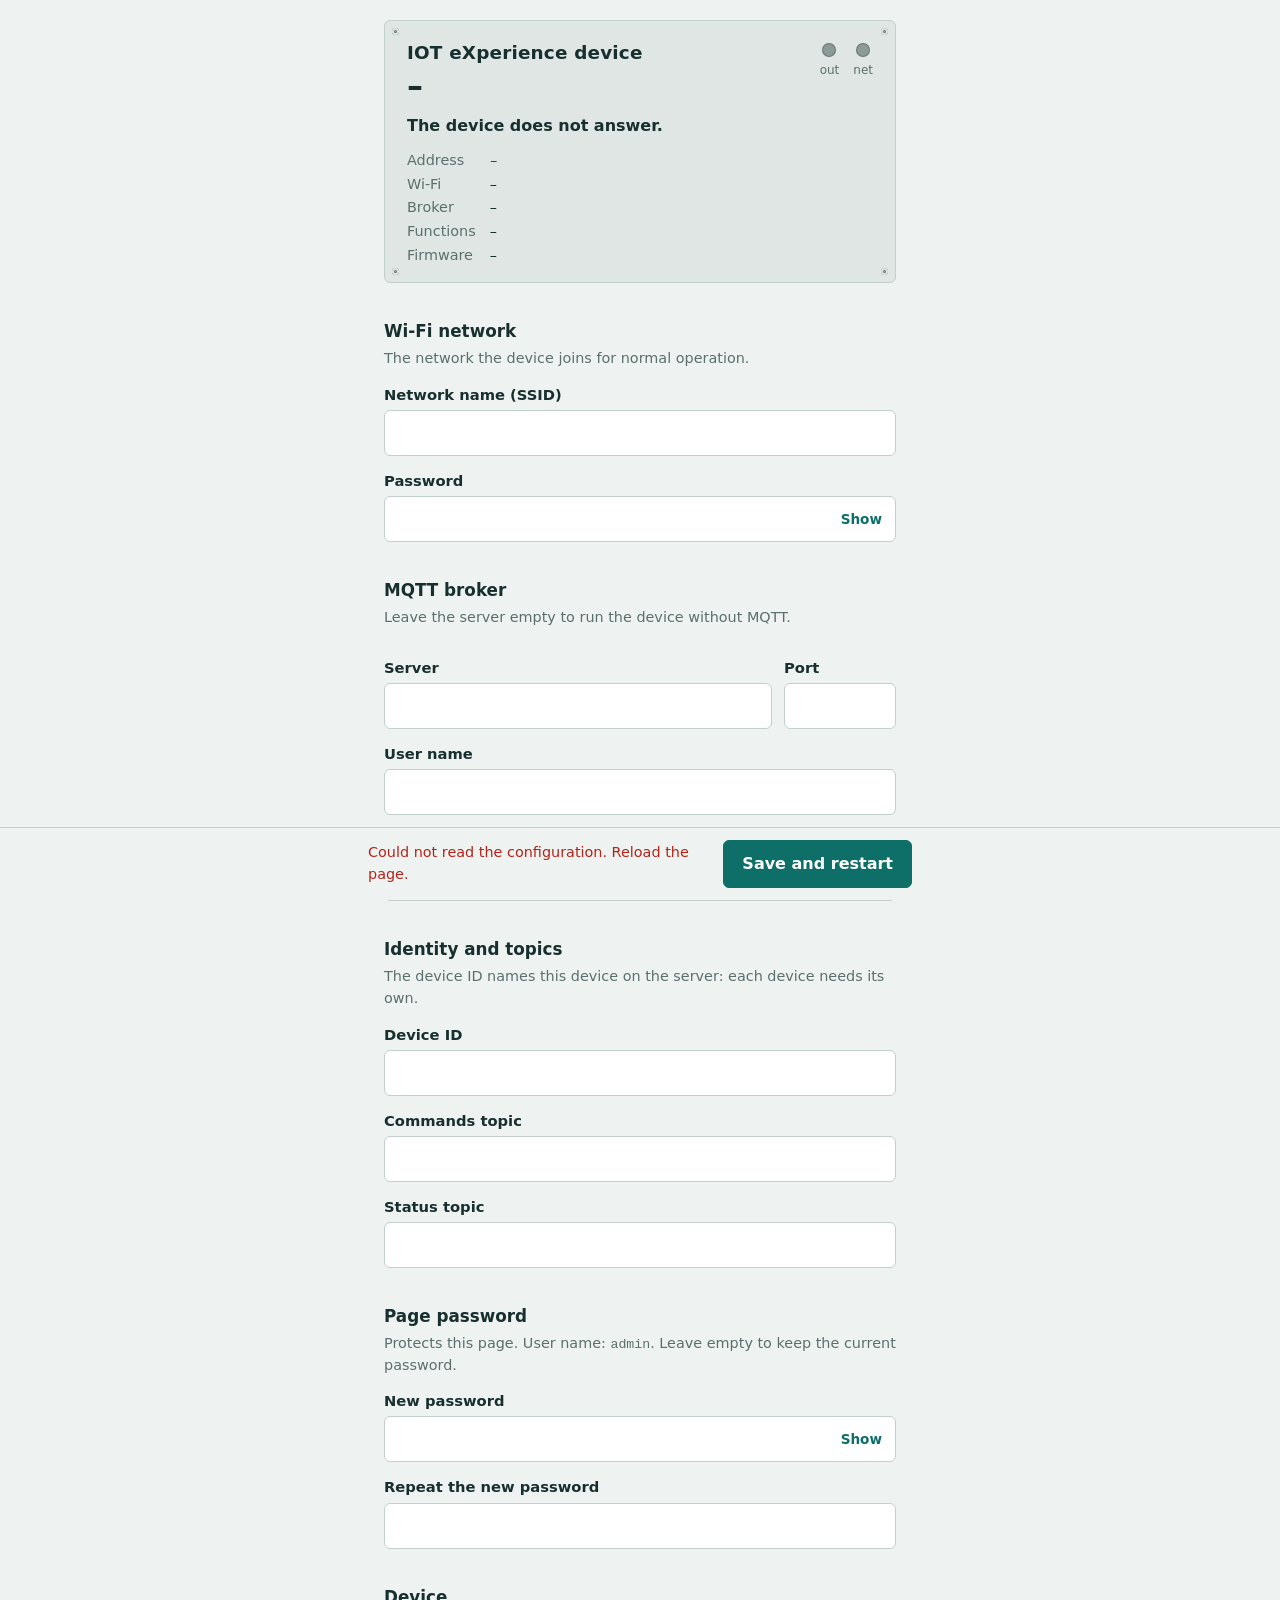
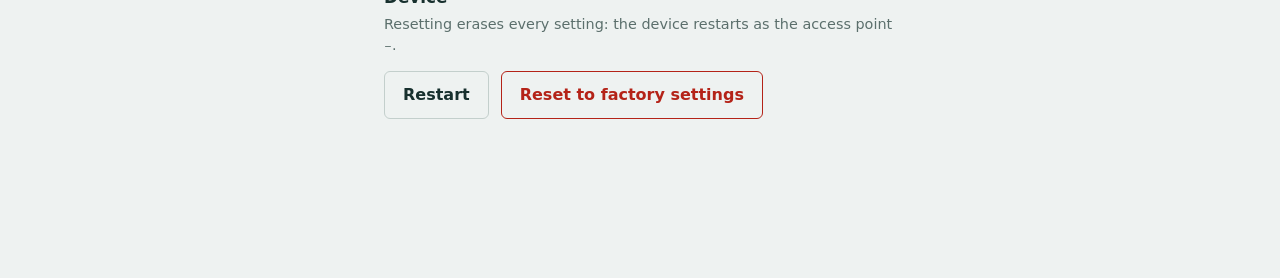
==== web/index.html @ fc5b9128 "JSON API and new configuration page embedded in the firmware; build options documented" ====
<!DOCTYPE html>
<html lang="en">
<head>
<meta charset="utf-8">
<meta name="viewport" content="width=device-width, initial-scale=1">
<title>IOT eXperience device</title>
<style>
:root {
  --paper: #eef2f1;
  --plate: #dfe6e4;
  --ink: #17302e;
  --muted: #5b6f6c;
  --line: #c3cfcc;
  --field: #ffffff;
  --accent: #0e6e68;
  --accent-ink: #ffffff;
  --danger: #b42318;
  --ok: #1f7a4a;
  --led-red: #ff4d4d;
  --led-green: #3ddc84;
  --led-off: #8c9a98;
  color-scheme: light;
}
@media (prefers-color-scheme: dark) {
  :root {
    --paper: #132322;
    --plate: #1c3130;
    --ink: #e3ecea;
    --muted: #9fb3b0;
    --line: #34504d;
    --field: #0f1c1b;
    --accent: #3fb3a9;
    --accent-ink: #062321;
    --danger: #ff7a6b;
    --ok: #5fd39a;
    --led-off: #4a5f5d;
    color-scheme: dark;
  }
}
* { box-sizing: border-box; }
html { -webkit-text-size-adjust: 100%; }
body {
  margin: 0;
  background: var(--paper);
  color: var(--ink);
  font: 16px/1.5 system-ui, -apple-system, "Segoe UI", Roboto, sans-serif;
}
main { max-width: 34rem; margin: 0 auto; padding: 20px 16px 120px; }
h1 { font-size: 1.15rem; margin: 0; letter-spacing: .01em; }
h2 { font-size: 1.05rem; margin: 36px 0 4px; }
p.hint { margin: 0 0 14px; color: var(--muted); font-size: .9rem; }
.mono { font-family: ui-monospace, "SF Mono", Menlo, Consolas, monospace; font-size: .92em; }

/* Device nameplate: the identity of the device, with the two LEDs of the board */
.plate {
  position: relative;
  background: var(--plate);
  border: 1px solid var(--line);
  border-radius: 6px;
  padding: 18px 22px 16px;
}
.plate::before, .plate::after, .plate .screws::before, .plate .screws::after {
  content: ""; position: absolute; width: 7px; height: 7px; border-radius: 50%;
  background: var(--line); box-shadow: inset 0 0 0 2px var(--plate), inset 0 0 0 3px var(--muted);
}
.plate::before { top: 7px; left: 7px; }
.plate::after { top: 7px; right: 7px; }
.plate .screws::before { bottom: 7px; left: 7px; }
.plate .screws::after { bottom: 7px; right: 7px; }
.plate-head { display: flex; justify-content: space-between; align-items: flex-start; gap: 12px; }
.uid { font-size: 2rem; font-weight: 700; line-height: 1.1; margin-top: 2px; word-break: break-all; }
.leds { display: flex; gap: 14px; padding-top: 4px; }
.led { display: flex; flex-direction: column; align-items: center; gap: 4px; font-size: .75rem; color: var(--muted); }
.led i {
  width: 14px; height: 14px; border-radius: 50%; display: block;
  background: var(--led-off); border: 1px solid rgba(0,0,0,.25);
}
.led.red.on i { background: var(--led-red); box-shadow: 0 0 8px 2px var(--led-red); }
.led.green.on i { background: var(--led-green); box-shadow: 0 0 8px 2px var(--led-green); }
.led.green.slow i { animation: blink 1s steps(1) infinite; }
.led.green.fast i { animation: blink .25s steps(1) infinite; }
@keyframes blink { 50% { background: var(--led-off); box-shadow: none; } }
.state { margin: 10px 0 12px; font-weight: 600; }
dl { display: grid; grid-template-columns: auto 1fr; gap: 2px 14px; margin: 0; font-size: .9rem; }
dt { color: var(--muted); }
dd { margin: 0; overflow-wrap: anywhere; }

/* Form */
label { display: block; font-weight: 600; font-size: .92rem; margin: 14px 0 4px; }
input {
  width: 100%; font: inherit; color: var(--ink); background: var(--field);
  border: 1px solid var(--line); border-radius: 6px; padding: 10px 12px;
}
input:focus { outline: 2px solid var(--accent); outline-offset: 1px; border-color: var(--accent); }
input[aria-invalid="true"] { border-color: var(--danger); }
.row { display: grid; grid-template-columns: 1fr 7rem; gap: 12px; }
.pwd { position: relative; }
.pwd input { padding-right: 4.5rem; }
.pwd button {
  position: absolute; right: 4px; top: 4px; bottom: 4px; border: 0; background: none;
  color: var(--accent); font: inherit; font-size: .85rem; font-weight: 600; padding: 0 10px; cursor: pointer;
}
.err { color: var(--danger); font-size: .85rem; margin-top: 4px; min-height: 0; }
.err:empty { display: none; }

/* Buttons */
button.primary, button.secondary, button.danger {
  font: inherit; font-weight: 600; border-radius: 6px; padding: 11px 18px; cursor: pointer;
}
button.primary { background: var(--accent); color: var(--accent-ink); border: 1px solid var(--accent); }
button.secondary { background: transparent; color: var(--ink); border: 1px solid var(--line); }
button.danger { background: transparent; color: var(--danger); border: 1px solid var(--danger); }
button:focus-visible { outline: 2px solid var(--accent); outline-offset: 2px; }
button:disabled { opacity: .55; cursor: default; }
.savebar {
  position: fixed; left: 0; right: 0; bottom: 0; background: var(--paper);
  border-top: 1px solid var(--line); padding: 12px 16px calc(12px + env(safe-area-inset-bottom));
}
.savebar div { max-width: 34rem; margin: 0 auto; display: flex; align-items: center; gap: 12px; }
.savebar .msg { flex: 1; font-size: .9rem; color: var(--muted); }
.savebar .msg.bad { color: var(--danger); }
.device-actions { display: flex; flex-wrap: wrap; gap: 12px; margin-top: 10px; }

/* Restart overlay */
.overlay {
  position: fixed; inset: 0; background: var(--paper); display: none;
  align-items: center; justify-content: center; padding: 24px; text-align: center; z-index: 10;
}
.overlay.show { display: flex; }
.overlay div { max-width: 26rem; }
.overlay h2 { margin-top: 0; }
footer { margin-top: 40px; color: var(--muted); font-size: .85rem; }

@media (prefers-reduced-motion: reduce) {
  .led.green.slow i, .led.green.fast i { animation: none; }
}
</style>
</head>
<body>
<main>
  <section class="plate" aria-label="Device">
    <span class="screws"></span>
    <div class="plate-head">
      <div>
        <h1>IOT eXperience device</h1>
        <div class="uid" id="p-uid">–</div>
      </div>
      <div class="leds" aria-hidden="true">
        <span class="led red" id="led-red"><i></i>out</span>
        <span class="led green" id="led-green"><i></i>net</span>
      </div>
    </div>
    <div class="state" id="p-state" role="status">Reading the device state…</div>
    <dl>
      <dt>Address</dt><dd><span class="mono" id="p-ip">–</span> <span id="p-host"></span></dd>
      <dt>Wi-Fi</dt><dd id="p-wifi">–</dd>
      <dt>Broker</dt><dd id="p-mqtt">–</dd>
      <dt>Functions</dt><dd id="p-func">–</dd>
      <dt>Firmware</dt><dd id="p-fw">–</dd>
    </dl>
  </section>

  <form id="cfg" novalidate>
    <h2>Wi-Fi network</h2>
    <p class="hint">The network the device joins for normal operation.</p>
    <label for="wifi-ssid">Network name (SSID)</label>
    <input id="wifi-ssid" name="wifi-ssid" maxlength="32" autocomplete="off" autocapitalize="off" spellcheck="false" required>
    <div class="err" id="e-wifi-ssid"></div>
    <label for="wifi-pwd">Password</label>
    <div class="pwd"><input id="wifi-pwd" name="wifi-pwd" type="password" maxlength="63" autocomplete="new-password"><button type="button" data-show="wifi-pwd">Show</button></div>
    <div class="err" id="e-wifi-pwd"></div>

    <h2>MQTT broker</h2>
    <p class="hint">Leave the server empty to run the device without MQTT.</p>
    <div class="row">
      <div>
        <label for="mqtt-server">Server</label>
        <input id="mqtt-server" name="mqtt-server" maxlength="63" autocomplete="off" autocapitalize="off" spellcheck="false">
      </div>
      <div>
        <label for="mqtt-port">Port</label>
        <input id="mqtt-port" name="mqtt-port" type="number" min="1" max="65535" inputmode="numeric">
      </div>
    </div>
    <div class="err" id="e-mqtt-server"></div>
    <div class="err" id="e-mqtt-port"></div>
    <label for="mqtt-username">User name</label>
    <input id="mqtt-username" name="mqtt-username" maxlength="63" autocomplete="off" autocapitalize="off" spellcheck="false">
    <div class="err" id="e-mqtt-username"></div>
    <label for="mqtt-pwd">Password</label>
    <div class="pwd"><input id="mqtt-pwd" name="mqtt-pwd" type="password" maxlength="63" autocomplete="new-password"><button type="button" data-show="mqtt-pwd">Show</button></div>
    <div class="err" id="e-mqtt-pwd"></div>

    <h2>Identity and topics</h2>
    <p class="hint">The device ID names this device on the server: each device needs its own.</p>
    <label for="device-uid">Device ID</label>
    <input id="device-uid" name="device-uid" maxlength="15" autocomplete="off" autocapitalize="off" spellcheck="false">
    <div class="err" id="e-device-uid"></div>
    <label for="topic-sub">Commands topic</label>
    <input id="topic-sub" name="topic-sub" maxlength="63" autocomplete="off" autocapitalize="off" spellcheck="false">
    <div class="err" id="e-topic-sub"></div>
    <label for="topic-pub">Status topic</label>
    <input id="topic-pub" name="topic-pub" maxlength="63" autocomplete="off" autocapitalize="off" spellcheck="false">
    <div class="err" id="e-topic-pub"></div>

    <h2>Page password</h2>
    <p class="hint">Protects this page. User name: <span class="mono">admin</span>. Leave empty to keep the current password.</p>
    <label for="web-pwd">New password</label>
    <div class="pwd"><input id="web-pwd" name="web-pwd" type="password" maxlength="32" autocomplete="new-password"><button type="button" data-show="web-pwd">Show</button></div>
    <div class="err" id="e-web-pwd"></div>
    <label for="web-pwd2">Repeat the new password</label>
    <input id="web-pwd2" type="password" maxlength="32" autocomplete="new-password">
    <div class="err" id="e-web-pwd2"></div>
  </form>

  <h2>Device</h2>
  <p class="hint">Resetting erases every setting: the device restarts as the access point <span class="mono" id="ap-ssid">–</span>.</p>
  <div class="device-actions">
    <button class="secondary" type="button" id="btn-restart">Restart</button>
    <button class="danger" type="button" id="btn-reset">Reset to factory settings</button>
  </div>

  <footer id="footer"></footer>
</main>

<div class="savebar">
  <div>
    <span class="msg" id="save-msg" role="status">Changes apply after the restart.</span>
    <button class="primary" type="submit" form="cfg" id="btn-save">Save and restart</button>
  </div>
</div>

<div class="overlay" id="overlay" role="alertdialog" aria-live="assertive">
  <div>
    <h2 id="ov-title">Restarting</h2>
    <p id="ov-text">The page reloads by itself when the device is back.</p>
  </div>
</div>

<script>
(function () {
  "use strict";
  var $ = function (id) { return document.getElementById(id); };
  var FIELDS = ["wifi-ssid", "wifi-pwd", "mqtt-server", "mqtt-port", "mqtt-username",
                "mqtt-pwd", "device-uid", "topic-sub", "topic-pub", "web-pwd"];
  var status = null;
  var pollTimer = null;

  function api(method, url, body) {
    var opt = { method: method, headers: {}, cache: "no-store" };
    if (body !== undefined) {
      opt.headers["Content-Type"] = "application/json";
      opt.body = JSON.stringify(body);
    }
    return fetch(url, opt).then(function (r) {
      return r.json().catch(function () { return {}; }).then(function (data) {
        if (!r.ok) { data.httpStatus = r.status; throw data; }
        return data;
      });
    });
  }

  function text(id, value) { $(id).textContent = value; }

  function formatUptime(s) {
    var d = Math.floor(s / 86400), h = Math.floor(s % 86400 / 3600), m = Math.floor(s % 3600 / 60);
    if (d) return d + " d " + h + " h";
    if (h) return h + " h " + m + " min";
    return m + " min";
  }

  // The two LEDs follow the same rules as the LEDs on the board.
  function renderStatus(s) {
    status = s;
    var config = s.mode === "config";
    text("p-uid", s.uid);
    text("p-ip", s.ip || "–");
    text("p-host", s.wifi.connected ? "(" + s.hostname + ".local)" : "");
    text("p-wifi", s.wifi.connected
      ? s.wifi.ssid + ", signal " + s.wifi.rssi + " dBm"
      : (s.wifi.ssid ? "not connected to " + s.wifi.ssid : "not configured"));
    text("p-mqtt", !s.mqtt.server ? "not configured"
      : s.mqtt.server + ":" + s.mqtt.port + (s.mqtt.connected ? ", connected" : ", not connected"));
    var f = Object.keys(s.functions).filter(function (k) { return s.functions[k]; });
    text("p-func", f.length ? f.join(", ") : "none");
    text("p-fw", s.firmware + " on " + s.platform + ", up " + formatUptime(s.uptime) +
      ", " + Math.round(s.heap / 1024) + " KB free");
    text("ap-ssid", s.ap.ssid);
    text("footer", "Chip " + s.chip + ", MAC " + s.mac);

    var state;
    if (config) state = "Configuration mode: the device is not connected to MQTT.";
    else if (s.mqtt.connected) state = "Online.";
    else if (s.wifi.connected) state = s.mqtt.server ? "Wi-Fi connected, waiting for the broker." : "Wi-Fi connected, MQTT not configured.";
    else state = "Looking for the Wi-Fi network…";
    if (s.ap.active && !config) state += " The access point is open.";
    text("p-state", state);

    var red = $("led-red"), green = $("led-green");
    red.className = "led red" + (config || s.output ? " on" : "");
    var g = "";
    if (config) g = " on fast";
    else if (s.mqtt.connected) g = " on";
    else if (s.ap.active) g = " on fast";
    else if (s.wifi.connected) g = " on slow";
    green.className = "led green" + g;
  }

  function loadStatus() {
    return api("GET", "/api/status").then(renderStatus).catch(function () {
      text("p-state", "The device does not answer.");
    });
  }

  function loadConfig() {
    return api("GET", "/api/config").then(function (c) {
      FIELDS.forEach(function (k) {
        var el = $(k);
        if (/pwd$/.test(k)) {
          el.value = "";
          el.placeholder = c[k + "-set"] ? "Unchanged" : "";
        } else {
          el.value = c[k] === undefined ? "" : c[k];
        }
      });
    });
  }

  function clearErrors() {
    FIELDS.concat(["web-pwd2"]).forEach(function (k) {
      text("e-" + k, "");
      $(k).removeAttribute("aria-invalid");
    });
  }

  function fieldError(k, msg) {
    text("e-" + k, msg);
    $(k).setAttribute("aria-invalid", "true");
  }

  function validate(c) {
    var ok = true;
    function bad(k, m) { if (ok) $(k).focus(); fieldError(k, m); ok = false; }
    var topic = /^[^+#\s\/][^+#\s]*[^+#\s\/]$|^[^+#\s\/]$/;
    if (!c["wifi-ssid"]) bad("wifi-ssid", "Enter the name of the Wi-Fi network.");
    if (c["wifi-pwd"] && (c["wifi-pwd"].length < 8)) bad("wifi-pwd", "A Wi-Fi password has at least 8 characters.");
    var port = Number(c["mqtt-port"]);
    if (!(port >= 1 && port <= 65535 && port % 1 === 0)) bad("mqtt-port", "Enter a port between 1 and 65535.");
    if (!/^[A-Za-z0-9_-]{1,15}$/.test(c["device-uid"])) bad("device-uid", "Use 1 to 15 letters, digits, - or _.");
    if (!topic.test(c["topic-sub"])) bad("topic-sub", "Enter a topic without spaces, + or #, not starting or ending with /.");
    if (!topic.test(c["topic-pub"])) bad("topic-pub", "Enter a topic without spaces, + or #, not starting or ending with /.");
    if (c["web-pwd"] && c["web-pwd"].length < 6) bad("web-pwd", "Use at least 6 characters.");
    if (c["web-pwd"] !== $("web-pwd2").value) bad("web-pwd2", "The two passwords are different.");
    return ok;
  }

  function showOverlay(title, body) {
    text("ov-title", title);
    text("ov-text", body);
    $("overlay").className = "overlay show";
  }

  // After a restart, wait for the device and reload the page.
  function waitForDevice() {
    var tries = 0;
    clearInterval(pollTimer);
    setTimeout(function check() {
      tries++;
      fetch("/api/status", { cache: "no-store" }).then(function (r) {
        if (r.ok || r.status === 401) location.reload();
        else throw 0;
      }).catch(function () {
        if (tries < 40) setTimeout(check, 2000);
        else text("ov-text", "The device has not answered yet. Check that this phone or computer is on the same network as the device, then reload the page.");
      });
    }, 4000);
  }

  function restartMessage(c) {
    var wasConfig = status && status.mode === "config";
    if (wasConfig || (status && status.wifi.ssid !== c["wifi-ssid"])) {
      return "The device is joining the network " + c["wifi-ssid"] +
        ". Connect this phone or computer to the same network, then open http://iotx-" +
        c["device-uid"].toLowerCase() + ".local";
    }
    return "The page reloads by itself when the device is back.";
  }

  $("cfg").addEventListener("submit", function (ev) {
    ev.preventDefault();
    clearErrors();
    var c = {};
    FIELDS.forEach(function (k) { c[k] = $(k).value.trim(); });
    if (!validate(c)) {
      $("save-msg").className = "msg bad";
      text("save-msg", "Check the highlighted fields.");
      return;
    }
    c["mqtt-port"] = Number(c["mqtt-port"]);
    ["wifi-pwd", "mqtt-pwd", "web-pwd"].forEach(function (k) { if (!c[k]) delete c[k]; });
    $("btn-save").disabled = true;
    text("save-msg", "Saving…");
    $("save-msg").className = "msg";
    api("POST", "/api/config", c).then(function () {
      showOverlay("Saved, restarting", restartMessage(c));
      waitForDevice();
    }).catch(function (e) {
      $("btn-save").disabled = false;
      $("save-msg").className = "msg bad";
      if (e && e.field && $(e.field)) fieldError(e.field, e.error);
      text("save-msg", (e && e.error) ? "Not saved: " + e.error : "Not saved: the device does not answer.");
    });
  });

  Array.prototype.forEach.call(document.querySelectorAll("[data-show]"), function (b) {
    b.addEventListener("click", function () {
      var el = $(b.getAttribute("data-show"));
      var show = el.type === "password";
      el.type = show ? "text" : "password";
      b.textContent = show ? "Hide" : "Show";
    });
  });

  $("btn-restart").addEventListener("click", function () {
    if (!confirm("Restart the device now?")) return;
    api("POST", "/api/restart").then(function () {
      showOverlay("Restarting", "The page reloads by itself when the device is back.");
      waitForDevice();
    }).catch(function () { alert("The device does not answer."); });
  });

  $("btn-reset").addEventListener("click", function () {
    if (!confirm("Erase every setting and restart the device as an access point?")) return;
    api("POST", "/api/reset").then(function () {
      showOverlay("Settings erased",
        "The device restarts as the access point " + (status ? status.ap.ssid : "") +
        ". Connect to it and open http://192.168.4.1 to configure it again.");
    }).catch(function () { alert("The device does not answer."); });
  });

  loadStatus();
  loadConfig().catch(function () {
    $("save-msg").className = "msg bad";
    text("save-msg", "Could not read the configuration. Reload the page.");
  });
  pollTimer = setInterval(loadStatus, 5000);
})();
</script>
</body>
</html>
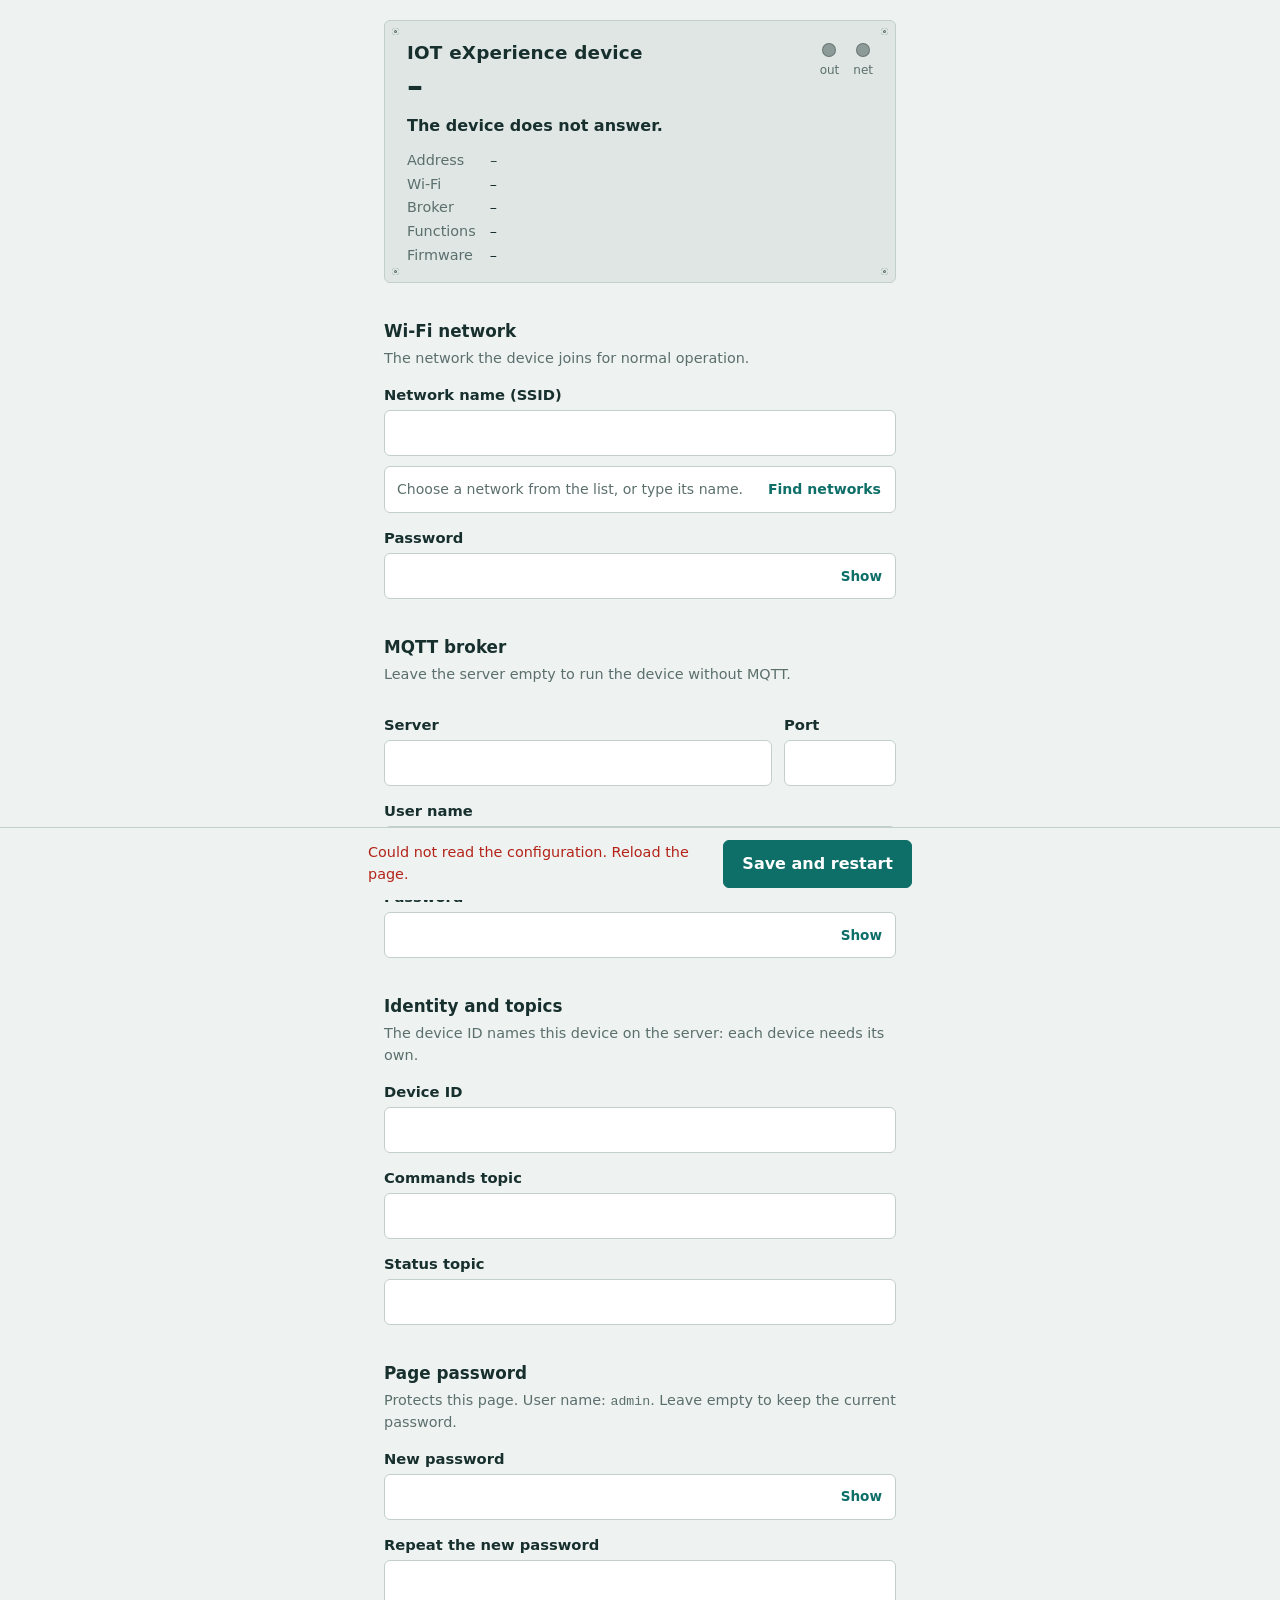
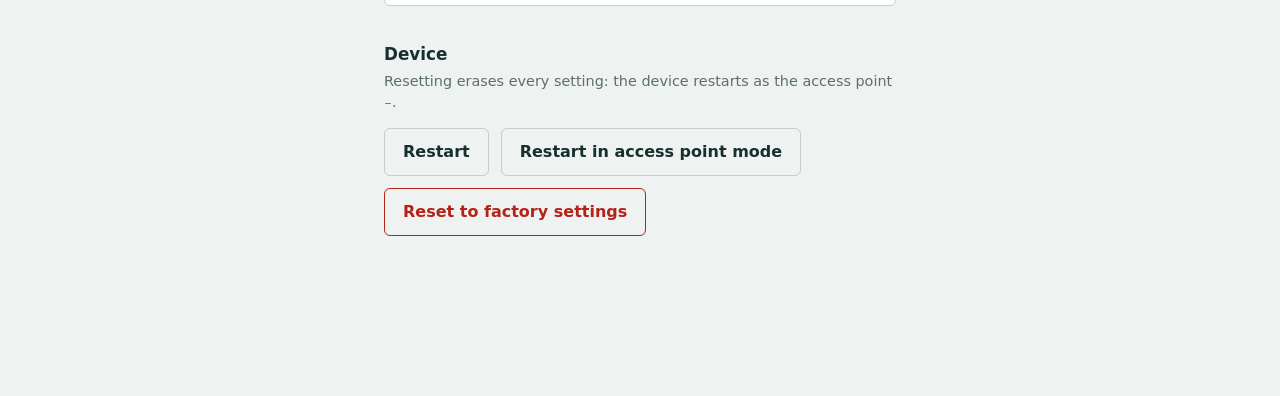
==== commit 389e29a9: "WiFi network scan and selection; restart in access point mode from the web page" ====
--- a/web/index.html
+++ b/web/index.html
@@ -100,6 +100,26 @@
   position: absolute; right: 4px; top: 4px; bottom: 4px; border: 0; background: none;
   color: var(--accent); font: inherit; font-size: .85rem; font-weight: 600; padding: 0 10px; cursor: pointer;
 }
+/* Networks in range */
+.nets { margin-top: 10px; border: 1px solid var(--line); border-radius: 6px; background: var(--field); }
+.nets-head { display: flex; align-items: center; justify-content: space-between; gap: 10px; padding: 8px 8px 8px 12px; font-size: .88rem; color: var(--muted); }
+.nets-head button { font: inherit; font-size: .88rem; font-weight: 600; color: var(--accent); background: none; border: 0; padding: 4px 6px; cursor: pointer; }
+.nets ul { list-style: none; margin: 0; padding: 0; max-height: 15.5rem; overflow-y: auto; }
+.nets li button {
+  width: 100%; display: grid; grid-template-columns: 22px 1fr auto; align-items: center; gap: 10px;
+  padding: 10px 12px; background: none; border: 0; border-top: 1px solid var(--line); color: var(--ink);
+  font: inherit; text-align: left; cursor: pointer;
+}
+.nets li button:hover { background: var(--plate); }
+.nets li button[aria-pressed="true"] { background: var(--plate); font-weight: 600; }
+.nets .name { overflow: hidden; text-overflow: ellipsis; white-space: nowrap; }
+.nets .meta { color: var(--muted); font-size: .82rem; white-space: nowrap; }
+.bars { display: flex; align-items: flex-end; gap: 2px; height: 14px; }
+.bars i { width: 4px; background: var(--line); border-radius: 1px; }
+.bars i:nth-child(1) { height: 25%; } .bars i:nth-child(2) { height: 50%; }
+.bars i:nth-child(3) { height: 75%; } .bars i:nth-child(4) { height: 100%; }
+.bars[data-level="1"] i:nth-child(-n+1), .bars[data-level="2"] i:nth-child(-n+2),
+.bars[data-level="3"] i:nth-child(-n+3), .bars[data-level="4"] i { background: var(--accent); }
 .err { color: var(--danger); font-size: .85rem; margin-top: 4px; min-height: 0; }
 .err:empty { display: none; }
 
@@ -166,8 +186,13 @@
     <label for="wifi-ssid">Network name (SSID)</label>
     <input id="wifi-ssid" name="wifi-ssid" maxlength="32" autocomplete="off" autocapitalize="off" spellcheck="false" required>
     <div class="err" id="e-wifi-ssid"></div>
+    <div class="nets" id="nets">
+      <div class="nets-head"><span id="nets-msg" role="status">Choose a network from the list, or type its name.</span><button type="button" id="btn-scan">Find networks</button></div>
+      <ul id="nets-list" aria-label="Networks in range"></ul>
+    </div>
     <label for="wifi-pwd">Password</label>
     <div class="pwd"><input id="wifi-pwd" name="wifi-pwd" type="password" maxlength="63" autocomplete="new-password"><button type="button" data-show="wifi-pwd">Show</button></div>
+    <p class="hint" id="wifi-pwd-hint" style="margin-top:4px"></p>
     <div class="err" id="e-wifi-pwd"></div>
 
     <h2>MQTT broker</h2>
@@ -217,6 +242,7 @@
   <p class="hint">Resetting erases every setting: the device restarts as the access point <span class="mono" id="ap-ssid">–</span>.</p>
   <div class="device-actions">
     <button class="secondary" type="button" id="btn-restart">Restart</button>
+    <button class="secondary" type="button" id="btn-restart-ap">Restart in access point mode</button>
     <button class="danger" type="button" id="btn-reset">Reset to factory settings</button>
   </div>
 
@@ -245,6 +271,10 @@
                 "mqtt-pwd", "device-uid", "topic-sub", "topic-pub", "web-pwd"];
   var status = null;
   var pollTimer = null;
+  var stored = {};          // configuration as read from the device
+  var networks = [];        // last scan results
+  var scanTimer = null;
+  var autoScanned = false;
 
   function api(method, url, body) {
     var opt = { method: method, headers: {}, cache: "no-store" };
@@ -286,6 +316,8 @@
     text("p-fw", s.firmware + " on " + s.platform + ", up " + formatUptime(s.uptime) +
       ", " + Math.round(s.heap / 1024) + " KB free");
     text("ap-ssid", s.ap.ssid);
+    $("btn-restart-ap").hidden = config;
+    $("btn-restart").textContent = config ? "Restart in normal mode" : "Restart";
     text("footer", "Chip " + s.chip + ", MAC " + s.mac);
 
     var state;
@@ -307,13 +339,20 @@
   }
 
   function loadStatus() {
-    return api("GET", "/api/status").then(renderStatus).catch(function () {
+    return api("GET", "/api/status").then(function (s) {
+      renderStatus(s);
+      if (!autoScanned && (s.mode === "config" || !s.wifi.connected)) {
+        autoScanned = true;
+        scan(false);
+      }
+    }).catch(function () {
       text("p-state", "The device does not answer.");
     });
   }
 
   function loadConfig() {
     return api("GET", "/api/config").then(function (c) {
+      stored = c;
       FIELDS.forEach(function (k) {
         var el = $(k);
         if (/pwd$/.test(k)) {
@@ -323,19 +362,115 @@
           el.value = c[k] === undefined ? "" : c[k];
         }
       });
-    });
-  }
+      updateWifiPassword();
+    });
+  }
+
+  // ---- Networks in range -------------------------------------------------
+  function level(rssi) {
+    return rssi >= -55 ? 4 : rssi >= -65 ? 3 : rssi >= -75 ? 2 : 1;
+  }
+
+  function networkByName(name) {
+    for (var i = 0; i < networks.length; i++) if (networks[i].ssid === name) return networks[i];
+    return null;
+  }
+
+  // Password field: "Unchanged" only while the stored network is selected.
+  function updateWifiPassword() {
+    var ssid = $("wifi-ssid").value.trim();
+    var same = ssid !== "" && ssid === stored["wifi-ssid"];
+    var net = networkByName(ssid);
+    $("wifi-pwd").placeholder = same && stored["wifi-pwd-set"] ? "Unchanged" : "";
+    var hint = "";
+    if (!same && ssid) {
+      if (net && !net.secure) hint = "This network is open: no password needed.";
+      else if (net) hint = "Enter the password of " + ssid + ".";
+      else hint = "Leave empty only if the network is open.";
+    }
+    text("wifi-pwd-hint", hint);
+    $("wifi-pwd-hint").style.display = hint ? "" : "none";
+    var items = document.querySelectorAll("#nets-list button");
+    Array.prototype.forEach.call(items, function (b) {
+      b.setAttribute("aria-pressed", b.getAttribute("data-ssid") === ssid ? "true" : "false");
+    });
+  }
+
+  function renderNetworks(r) {
+    networks = r.networks || [];
+    var list = $("nets-list");
+    list.textContent = "";
+    var connected = status && status.wifi.connected ? status.wifi.ssid : null;
+    networks.forEach(function (n) {
+      var li = document.createElement("li");
+      var b = document.createElement("button");
+      b.type = "button";
+      b.setAttribute("data-ssid", n.ssid);
+      var bars = document.createElement("span");
+      bars.className = "bars";
+      bars.setAttribute("data-level", level(n.rssi));
+      bars.setAttribute("aria-hidden", "true");
+      bars.innerHTML = "<i></i><i></i><i></i><i></i>";
+      var name = document.createElement("span");
+      name.className = "name";
+      name.textContent = n.ssid;
+      var meta = document.createElement("span");
+      meta.className = "meta";
+      meta.textContent = (n.ssid === connected ? "connected, " : "") + (n.secure ? "secured" : "open") + ", " + n.rssi + " dBm";
+      b.appendChild(bars); b.appendChild(name); b.appendChild(meta);
+      b.addEventListener("click", function () {
+        $("wifi-ssid").value = n.ssid;
+        text("e-wifi-ssid", "");
+        $("wifi-ssid").removeAttribute("aria-invalid");
+        updateWifiPassword();
+        if (n.secure && n.ssid !== stored["wifi-ssid"]) $("wifi-pwd").focus();
+      });
+      li.appendChild(b);
+      list.appendChild(li);
+    });
+    updateWifiPassword();
+  }
+
+  function scan(refresh) {
+    clearTimeout(scanTimer);
+    var tries = 0;
+    $("btn-scan").disabled = true;
+    text("nets-msg", "Searching for networks…");
+    (function poll(first) {
+      api("GET", "/api/scan" + (first && refresh ? "?refresh=1" : "")).then(function (r) {
+        if (r.scanning && ++tries < 20) {
+          scanTimer = setTimeout(function () { poll(false); }, 1500);
+          return;
+        }
+        $("btn-scan").disabled = false;
+        $("btn-scan").textContent = "Search again";
+        renderNetworks(r);
+        if (r.scanning) text("nets-msg", "The search is taking long. Try again.");
+        else if (r.failed) text("nets-msg", "The search failed. Try again.");
+        else if (!r.networks.length) text("nets-msg", "No networks found. Type the name of the network.");
+        else text("nets-msg", r.networks.length + (r.networks.length === 1 ? " network" : " networks") + " in range.");
+      }).catch(function () {
+        $("btn-scan").disabled = false;
+        text("nets-msg", "The device does not answer. Try again.");
+      });
+    })(true);
+  }
+
+  $("btn-scan").addEventListener("click", function () { scan(true); });
+  $("wifi-ssid").addEventListener("input", updateWifiPassword);
 
   function clearErrors() {
     FIELDS.concat(["web-pwd2"]).forEach(function (k) {
       text("e-" + k, "");
       $(k).removeAttribute("aria-invalid");
     });
+    updateWifiPassword();
   }
 
   function fieldError(k, msg) {
     text("e-" + k, msg);
     $(k).setAttribute("aria-invalid", "true");
+    if (k === "wifi-pwd") $("wifi-pwd-hint").style.display = "none";
   }
 
   function validate(c) {
@@ -344,6 +479,9 @@
     var topic = /^[^+#\s\/][^+#\s]*[^+#\s\/]$|^[^+#\s\/]$/;
     if (!c["wifi-ssid"]) bad("wifi-ssid", "Enter the name of the Wi-Fi network.");
     if (c["wifi-pwd"] && (c["wifi-pwd"].length < 8)) bad("wifi-pwd", "A Wi-Fi password has at least 8 characters.");
+    var net = networkByName(c["wifi-ssid"]);
+    if (!c["wifi-pwd"] && net && net.secure && c["wifi-ssid"] !== stored["wifi-ssid"])
+      bad("wifi-pwd", "Enter the password of " + c["wifi-ssid"] + ".");
     var port = Number(c["mqtt-port"]);
     if (!(port >= 1 && port <= 65535 && port % 1 === 0)) bad("mqtt-port", "Enter a port between 1 and 65535.");
     if (!/^[A-Za-z0-9_-]{1,15}$/.test(c["device-uid"])) bad("device-uid", "Use 1 to 15 letters, digits, - or _.");
@@ -429,6 +567,16 @@
     }).catch(function () { alert("The device does not answer."); });
   });
 
+  $("btn-restart-ap").addEventListener("click", function () {
+    var ssid = status ? status.ap.ssid : "";
+    if (!confirm("Restart the device as the access point " + ssid + "?\n\nThe device stops working with MQTT until it restarts in normal mode. This page will lose the connection.")) return;
+    api("POST", "/api/restart?mode=ap").then(function () {
+      showOverlay("Restarting in access point mode",
+        "Connect this phone or computer to the Wi-Fi network " + ssid +
+        ", then open http://192.168.4.1. To return to normal operation, save the settings or press Restart in normal mode.");
+    }).catch(function () { alert("The device does not answer."); });
+  });
+
   $("btn-reset").addEventListener("click", function () {
     if (!confirm("Erase every setting and restart the device as an access point?")) return;
     api("POST", "/api/reset").then(function () {
